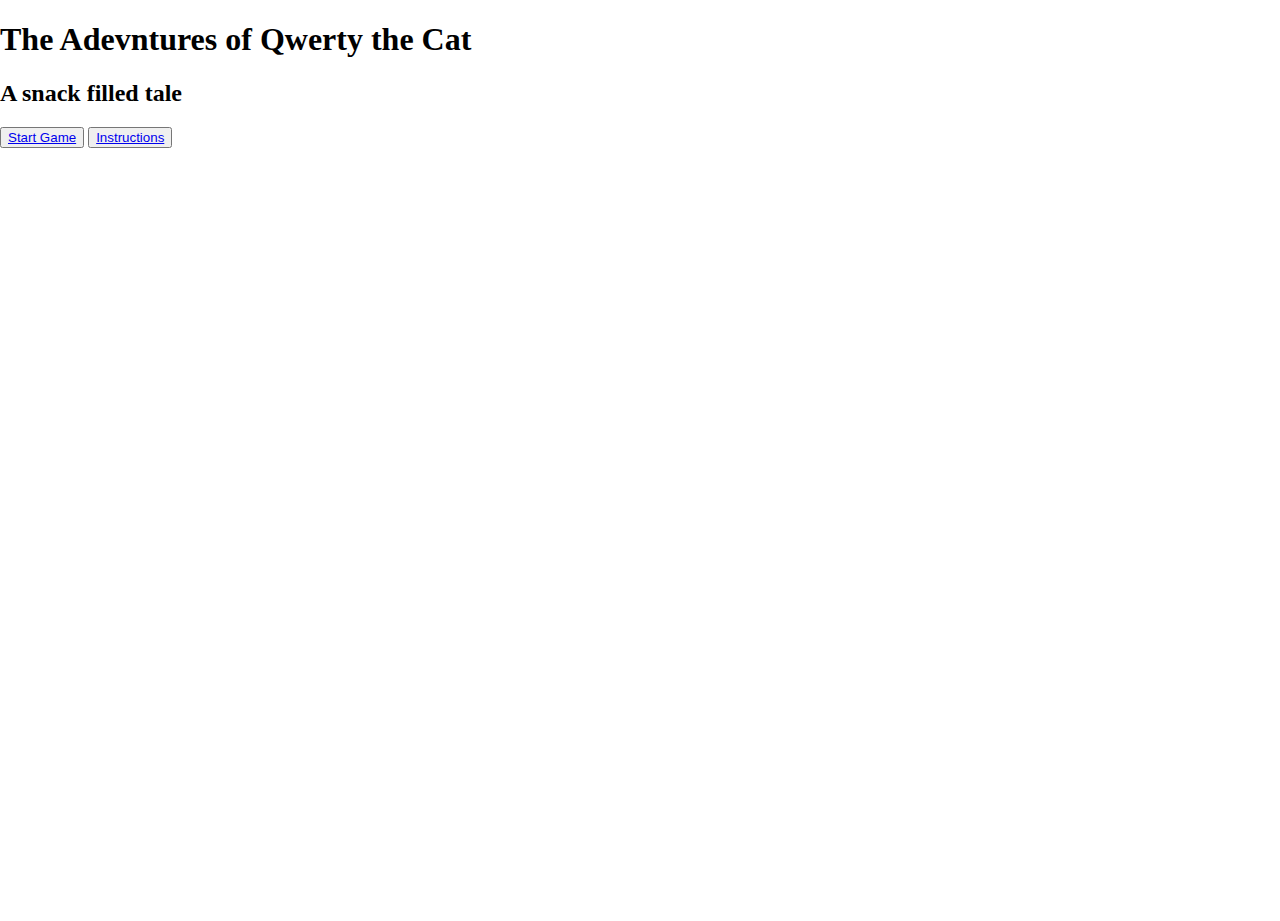
==== index.html @ 493a5de7 "Choices rendering" ====
<!DOCTYPE html>
<html>
<head>
	<title>Qwerty the Cat</title>
	<link rel="stylesheet" type="text/css" href="style.css">
	<script
  src="https://code.jquery.com/jquery-3.2.1.js"
  integrity="sha256-DZAnKJ/6XZ9si04Hgrsxu/8s717jcIzLy3oi35EouyE="
  crossorigin="anonymous"></script>
	<script type="text/javascript" src="main.js"></script>
</head>
<body>
	<div id="container">
		<div id="title">
			<h1>The Adevntures of Qwerty the Cat</h1>
			<h2>A snack filled tale</h2>
		</div>

		<button><a href="game.html">Start Game</a></button>
		<button><a href="instructions.html">Instructions</a></button>
	</div>
</body>
</html>
---- style.css ----
body {
	margin: 0 auto;
		width: 100vw;
	height: 100vh;
/*	background: lightblue;
*/}

#container {

}

.qwerty {
	width: 200px;
	height: 200px;
	background: url('./pusheen.png');
	background-size: contain;
}
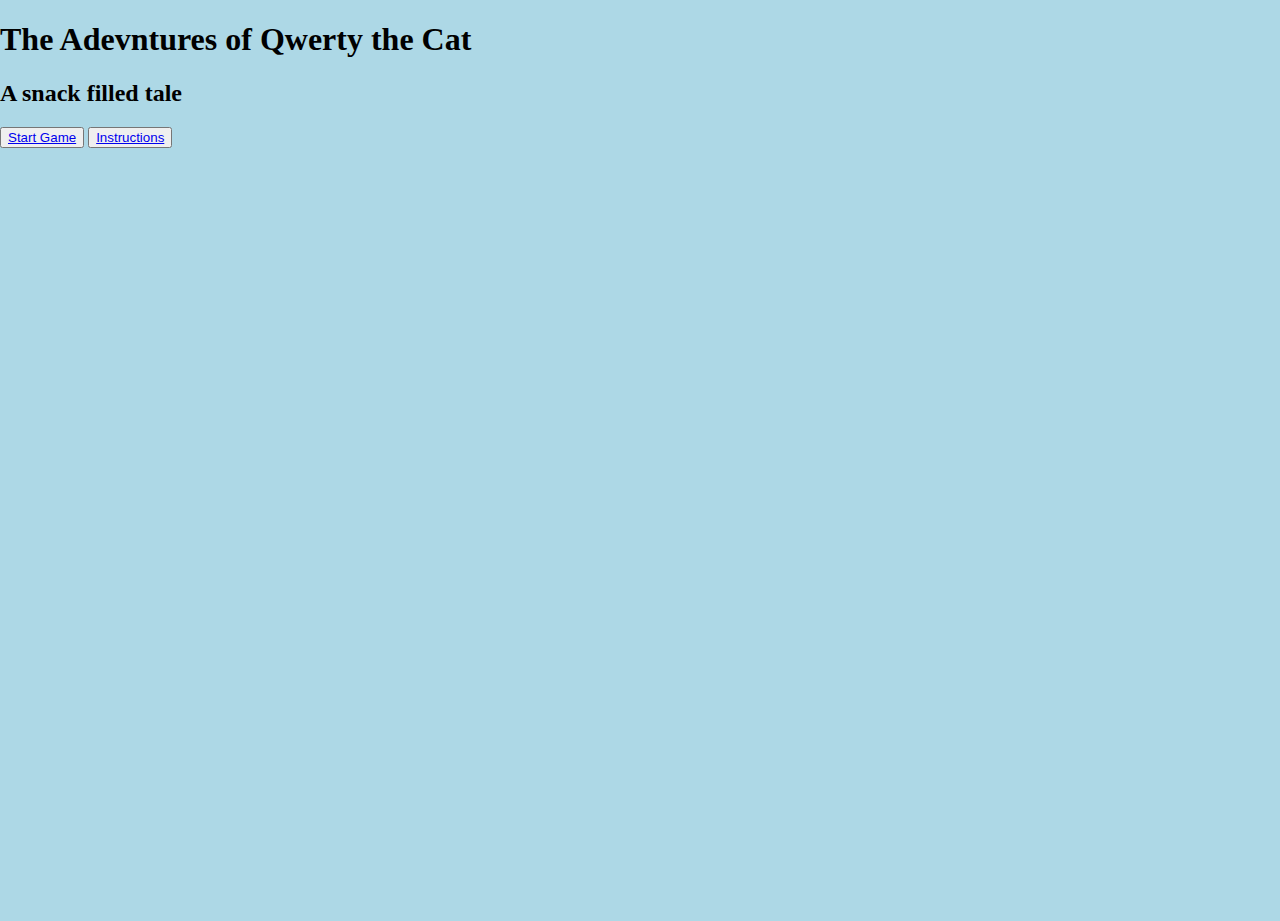
==== commit 7745671e: "Scenes working" ====
--- a/index.html
+++ b/index.html
@@ -3,11 +3,7 @@
 <head>
 	<title>Qwerty the Cat</title>
 	<link rel="stylesheet" type="text/css" href="style.css">
-	<script
-  src="https://code.jquery.com/jquery-3.2.1.js"
-  integrity="sha256-DZAnKJ/6XZ9si04Hgrsxu/8s717jcIzLy3oi35EouyE="
-  crossorigin="anonymous"></script>
-	<script type="text/javascript" src="main.js"></script>
+
 </head>
 <body>
 	<div id="container">
--- a/style.css
+++ b/style.css
@@ -1,9 +1,9 @@
 body {
 	margin: 0 auto;
-		width: 100vw;
+	width: 100vw;
 	height: 100vh;
-/*	background: lightblue;
-*/}
+	background: lightblue;
+}
 
 #container {
 
@@ -14,4 +14,16 @@
 	height: 200px;
 	background: url('./pusheen.png');
 	background-size: contain;
+}
+
+.p {
+/*	width: 400px;
+	height: 400px;*/
+	background: white;
+	border: 5px solid black;
+}
+
+.button {
+	width: 100px;
+	background-color: black;
 }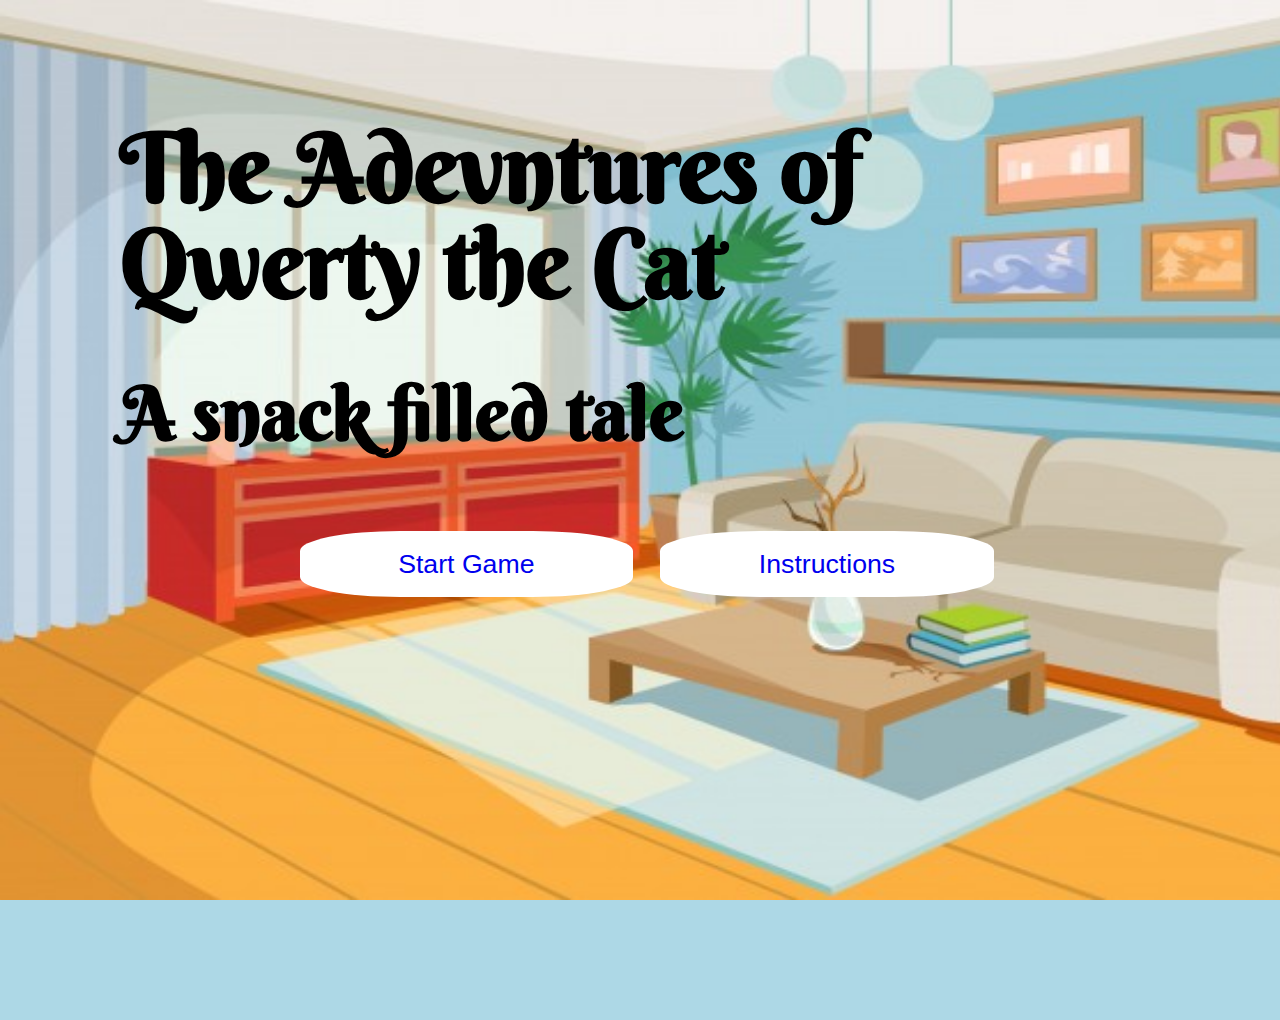
==== commit e1c26860: "Class is toggling" ====
--- a/index.html
+++ b/index.html
@@ -3,17 +3,25 @@
 <head>
 	<title>Qwerty the Cat</title>
 	<link rel="stylesheet" type="text/css" href="style.css">
-
+	<script
+  src="https://code.jquery.com/jquery-3.2.1.js"
+  integrity="sha256-DZAnKJ/6XZ9si04Hgrsxu/8s717jcIzLy3oi35EouyE="
+  crossorigin="anonymous"></script>
+	<script type="text/javascript" src="main.js"></script>
 </head>
 <body>
 	<div id="container">
-		<div id="title">
+		<div class="title">
 			<h1>The Adevntures of Qwerty the Cat</h1>
 			<h2>A snack filled tale</h2>
+				<div class="buttons">
+					<button><a href="game.html">Start Game</a></button>
+					<button><a href="instructions.html">Instructions</a></button>
+<!-- 					<audio>
+						<source src=“./ChibiNinja.mp3” type="audio/mpeg" hidden="true" autoplay></embed>
+			</audio> -->
+				</div>
 		</div>
-
-		<button><a href="game.html">Start Game</a></button>
-		<button><a href="instructions.html">Instructions</a></button>
 	</div>
 </body>
 </html>--- a/style.css
+++ b/style.css
@@ -1,29 +1,240 @@
+/*make buttons in scenes have larger font*/
+
+@import url('https://fonts.googleapis.com/css?family=Berkshire+Swash');
+
 body {
 	margin: 0 auto;
 	width: 100vw;
 	height: 100vh;
-	background: lightblue;
-}
-
-#container {
-
+	background: url('./img/livingroom.jpg') no-repeat;
+	background-color: lightblue;
+	font-family: 'Berkshire Swash', cursive;
+	font-size: 60px;
 }
 
 .qwerty {
-	width: 200px;
-	height: 200px;
-	background: url('./pusheen.png');
+	width: 5em;
+	height: 5em;
+	background: url('./img/pusheen.png');
 	background-size: contain;
-}
-
-.p {
-/*	width: 400px;
-	height: 400px;*/
-	background: white;
-	border: 5px solid black;
-}
-
-.button {
-	width: 100px;
-	background-color: black;
+	margin: .5em 0 0 1em;
+	position: absolute;
+	/*Keeps qwerty in one spot*/
+	top: 480px;
+	left: 50px;
+/*	animation: 10s move linear forwards;
+*/}
+
+.qwerty.stand {
+	background: url('./img/standingpusheen.png') no-repeat;
+	top: 520px;
+	left: 70px;
+	margin: .5em 0 0 1em;
+
+}
+
+@keyframes move {
+	0% {
+		left: 50px;
+		top: 480px;
+	}
+	50% {
+		left: 1000px;
+		transform: rotateY(180deg);
+	}
+	100% {
+		left: 50px;
+		top: 480px;
+	}
+
+}
+@media only screen and (min-width: 400px) and (min-height: 150px) {
+	.title {
+		margin: 2em;
+	}
+	.buttons {
+	text-align: center;
+	}	
+	.active-scene {
+	text-align: center;
+	margin-top: 2em;
+	margin-left: .2em;
+	}
+	body {
+		background-size: 520px 900px;
+	}
+	button {
+		margin: 0 auto;
+		border-radius: 30%;
+		border: none;
+		background: white;
+		margin: 1em 0 0 1em;
+	}
+	h1 {
+		font-size: .75em;
+		line-height: 1;
+		margin-top: 10px;
+	}
+	h2 {
+		font-size: .5em;
+		line-height: 1;
+	}
+	h3 {
+		font-size: .55em
+	}
+	p {
+		font-size: .5em;
+		margin: 0;
+	}
+	.p {
+		font-size: .5em;
+	}
+	button a {
+		font-size: 2em;
+		text-decoration: none;
+	}
+	button p {
+		font-size: 1em;
+	}
+	button {
+		width: 8em;
+		height: 3em;
+	}
+}
+
+@media only screen and (min-width: 550px) {
+	body {
+		background-size:contain;
+		background-size: 600px 900px;
+  }
+	h1 {
+		font-size: .75em;
+		line-height: 1;
+		margin-top: 10px;
+	}
+	h2 {
+		font-size: .45em;
+		line-height: 1;
+	}
+	h3 {
+		font-size: .65em
+	}
+	p {
+		font-size: .6em;
+	}
+	.p {
+		font-size: .6em;
+	}
+	button {
+		width: 10em;
+		height: 3em;
+	}
+}
+
+@media only screen and (min-width: 650px) {
+	body {
+		background-size: 700px 900px;
+	}
+	h1 {
+		font-size: 1em;
+		line-height: 1;
+		margin-top: 10px;
+	}
+	h2 {
+		font-size: .60em;
+		line-height: 1;
+	}
+	h3 {
+		font-size: .75em
+	}
+	p {
+		font-size: .7em;
+	}
+	.p {
+		font-size: .7em;
+	}
+	button {
+		width: 15em;
+		height: 4em;
+	}
+}
+
+@media only screen and (min-width: 750px) {
+	body {
+		background-size: 800px 900px;
+  }
+	h1 {
+		font-size: 1.2em;
+		line-height: 1;
+		margin-top: 10px;
+	}
+	h2 {
+		font-size: .85em;
+		line-height: 1;
+	}
+	h3 {
+		font-size: .85em
+	}
+	p {
+		font-size: .8em;
+	}
+	.p {
+		font-size: .8em;
+	}
+	button {
+		width: 20em;
+		height: 5em;
+	}
+}
+
+@media only screen and (min-width: 850px) {
+	body {
+		background-size: 900px 900px;
+	}
+	h1 {
+		font-size: 1.5em;
+		line-height: 1;
+		margin-top: 10px;
+	}
+	h2 {
+		font-size: 1em;
+		line-height: 1;
+	}
+	h3 {
+		font-size: .95em
+	}
+	p {
+		font-size: .9em;
+	}
+	.p {
+		font-size: .9em;
+	}
+	button {
+		width: 25em;
+		height: 5em;
+	}
+}
+
+@media only screen and (min-width: 950px) {
+	body {
+		background-size: 1440px 900px;
+  }
+	h1 {
+		font-size: 1.6em;
+		line-height: 1;
+		margin-top: 10px;
+	}
+	h2 {
+		font-size: 1.25em;
+		line-height: 1;
+	}
+	h3 {
+		font-size: 1.3em
+	}
+	p {
+		font-size: 1em;
+	}
+	.p {
+		font-size: 1em;
+	}
 }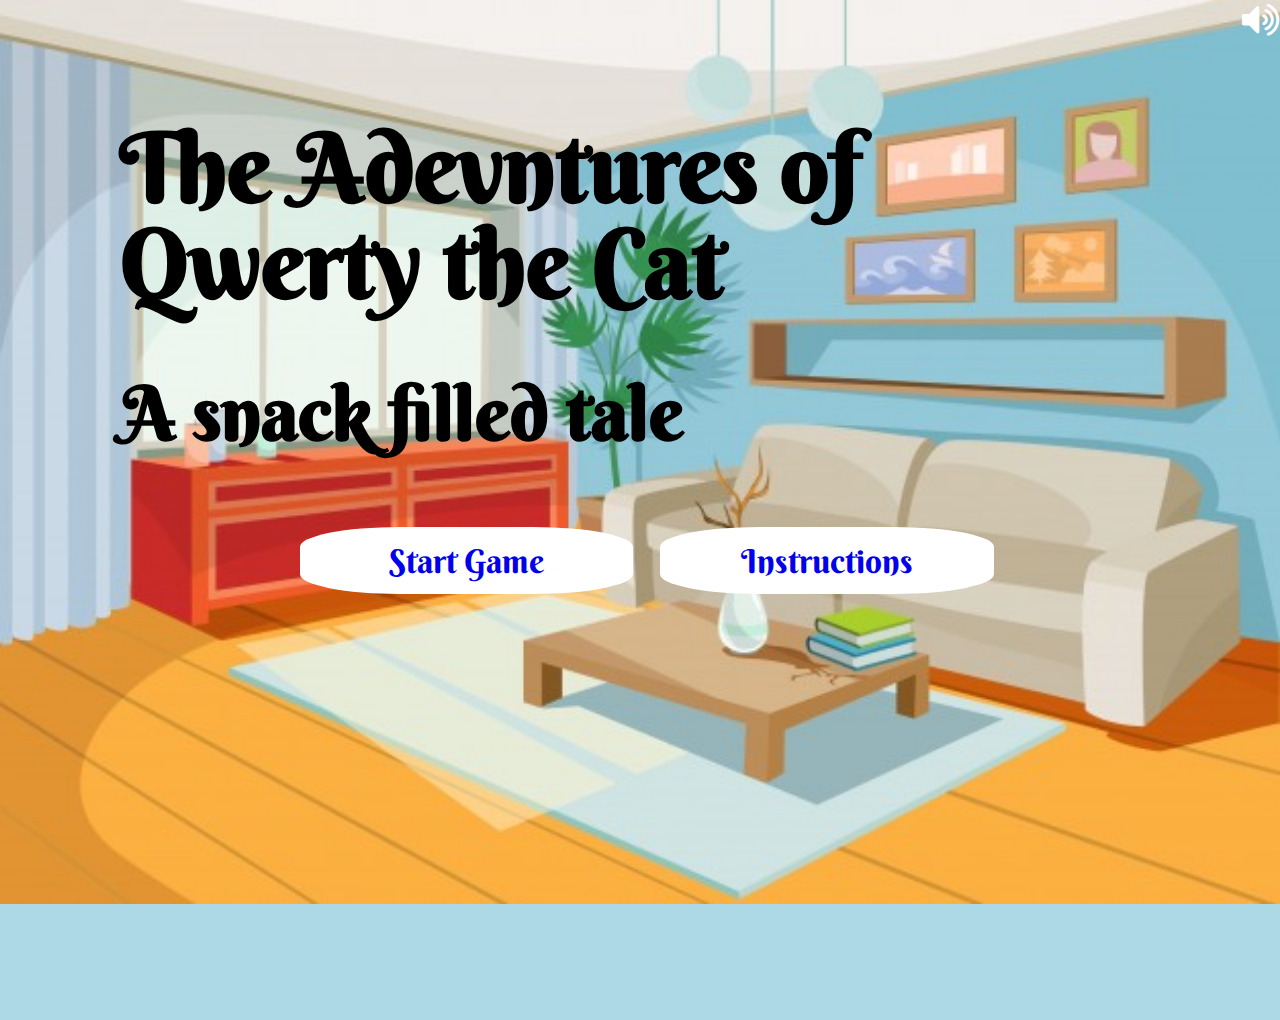
==== commit e343ffaa: "Music working" ====
--- a/index.html
+++ b/index.html
@@ -3,6 +3,7 @@
 <head>
 	<title>Qwerty the Cat</title>
 	<link rel="stylesheet" type="text/css" href="style.css">
+	<link rel="stylesheet" href="./font-awesome/css/font-awesome.min.css">
 	<script
   src="https://code.jquery.com/jquery-3.2.1.js"
   integrity="sha256-DZAnKJ/6XZ9si04Hgrsxu/8s717jcIzLy3oi35EouyE="
@@ -17,9 +18,11 @@
 				<div class="buttons">
 					<button><a href="game.html">Start Game</a></button>
 					<button><a href="instructions.html">Instructions</a></button>
-<!-- 					<audio>
-						<source src=“./ChibiNinja.mp3” type="audio/mpeg" hidden="true" autoplay></embed>
-			</audio> -->
+					<audio id="audio" autoplay loops>
+      				<source src="ChibiNinja.mp3" type="audio/mpeg">
+    			</audio>
+       		<a href="#" id="volume" class="fa fa-volume-up"></a>
+
 				</div>
 		</div>
 	</div>
--- a/style.css
+++ b/style.css
@@ -1,5 +1,3 @@
-/*make buttons in scenes have larger font*/
-
 @import url('https://fonts.googleapis.com/css?family=Berkshire+Swash');
 
 body {
@@ -10,6 +8,21 @@
 	background-color: lightblue;
 	font-family: 'Berkshire Swash', cursive;
 	font-size: 60px;
+	cursor: default;
+}
+
+button a {
+	font-family: 'Berkshire Swash', cursive;
+}
+
+#volume {
+  position: absolute;
+  top: 0;
+  right: 0;
+  font-size: 40px;
+  color: white;
+  text-decoration: none;
+  width: 40px;
 }
 
 .qwerty {
@@ -19,33 +32,37 @@
 	background-size: contain;
 	margin: .5em 0 0 1em;
 	position: absolute;
-	/*Keeps qwerty in one spot*/
-	top: 480px;
-	left: 50px;
 /*	animation: 10s move linear forwards;
 */}
 
 .qwerty.stand {
 	background: url('./img/standingpusheen.png') no-repeat;
-	top: 520px;
-	left: 70px;
+	background-size: 60%;
 	margin: .5em 0 0 1em;
-
-}
-
+}
+
+.p {
+	font-size: .3em;
+	text-align: center;
+	padding: 15px;
+	border-radius: 30%;
+  background: white;
+	display: inline-block;
+	float: left;
+}
 @keyframes move {
 	0% {
 		left: 50px;
 		top: 480px;
 	}
-	50% {
-		left: 1000px;
-		transform: rotateY(180deg);
-	}
 	100% {
+		left: 500px;
+/*		transform: rotateY(180deg);
+*/	}
+/*	100% {
 		left: 50px;
 		top: 480px;
-	}
+	}*/
 
 }
 @media only screen and (min-width: 400px) and (min-height: 150px) {
@@ -60,10 +77,22 @@
 	margin-top: 2em;
 	margin-left: .2em;
 	}
-	body {
-		background-size: 520px 900px;
-	}
-	button {
+	.qwerty {
+		top: 540px;
+		left: 5px;
+	}
+	.qwerty.stand {
+		top: 590px;
+		left: 45px;
+	}
+	.p {
+		margin: 1em;
+		font-size: .5em;
+	}
+	body {
+		background-size: 520px 1000px;
+	}
+	button{
 		margin: 0 auto;
 		border-radius: 30%;
 		border: none;
@@ -86,15 +115,13 @@
 		font-size: .5em;
 		margin: 0;
 	}
-	.p {
-		font-size: .5em;
-	}
-	button a {
-		font-size: 2em;
+	button a {
+		font-size: 1.2em;
 		text-decoration: none;
 	}
 	button p {
-		font-size: 1em;
+		color: red;
+		font-size: 10em;
 	}
 	button {
 		width: 8em;
@@ -105,7 +132,7 @@
 @media only screen and (min-width: 550px) {
 	body {
 		background-size:contain;
-		background-size: 600px 900px;
+		background-size: 600px 1000px;
   }
 	h1 {
 		font-size: .75em;
@@ -122,18 +149,21 @@
 	p {
 		font-size: .6em;
 	}
-	.p {
+/*	.p {
 		font-size: .6em;
-	}
+	}*/
 	button {
 		width: 10em;
 		height: 3em;
 	}
+	button a {
+		font-size: 1.8em;
+	}
 }
 
 @media only screen and (min-width: 650px) {
 	body {
-		background-size: 700px 900px;
+		background-size: 700px 1000px;
 	}
 	h1 {
 		font-size: 1em;
@@ -150,9 +180,9 @@
 	p {
 		font-size: .7em;
 	}
-	.p {
+/*	.p {
 		font-size: .7em;
-	}
+	}*/
 	button {
 		width: 15em;
 		height: 4em;
@@ -161,7 +191,7 @@
 
 @media only screen and (min-width: 750px) {
 	body {
-		background-size: 800px 900px;
+		background-size: 800px 1000px;
   }
 	h1 {
 		font-size: 1.2em;
@@ -179,17 +209,20 @@
 		font-size: .8em;
 	}
 	.p {
-		font-size: .8em;
+		margin: 2em;
 	}
 	button {
 		width: 20em;
 		height: 5em;
 	}
+	button a {
+		font-size: 2em;
+	}
 }
 
 @media only screen and (min-width: 850px) {
 	body {
-		background-size: 900px 900px;
+		background-size: 900px 1000px;
 	}
 	h1 {
 		font-size: 1.5em;
@@ -204,9 +237,6 @@
 		font-size: .95em
 	}
 	p {
-		font-size: .9em;
-	}
-	.p {
 		font-size: .9em;
 	}
 	button {
@@ -217,7 +247,7 @@
 
 @media only screen and (min-width: 950px) {
 	body {
-		background-size: 1440px 900px;
+		background-size: 1440px 1000px;
   }
 	h1 {
 		font-size: 1.6em;
@@ -234,7 +264,24 @@
 	p {
 		font-size: 1em;
 	}
+	button a {
+		font-size: 2.5em;
+	}
+	.qwerty {
+		top: 550px;
+		left: 50px;
+	}
+	.qwerty.stand {
+		top: 590px;
+		left: 90px;
+	}
 	.p {
-		font-size: 1em;
-	}
+		margin: 3em 0 0 10em;
+
+	}
+}
+@media only screen and (min-width: 1200px) {
+	body {
+		background-size: 100%;
+  }
 }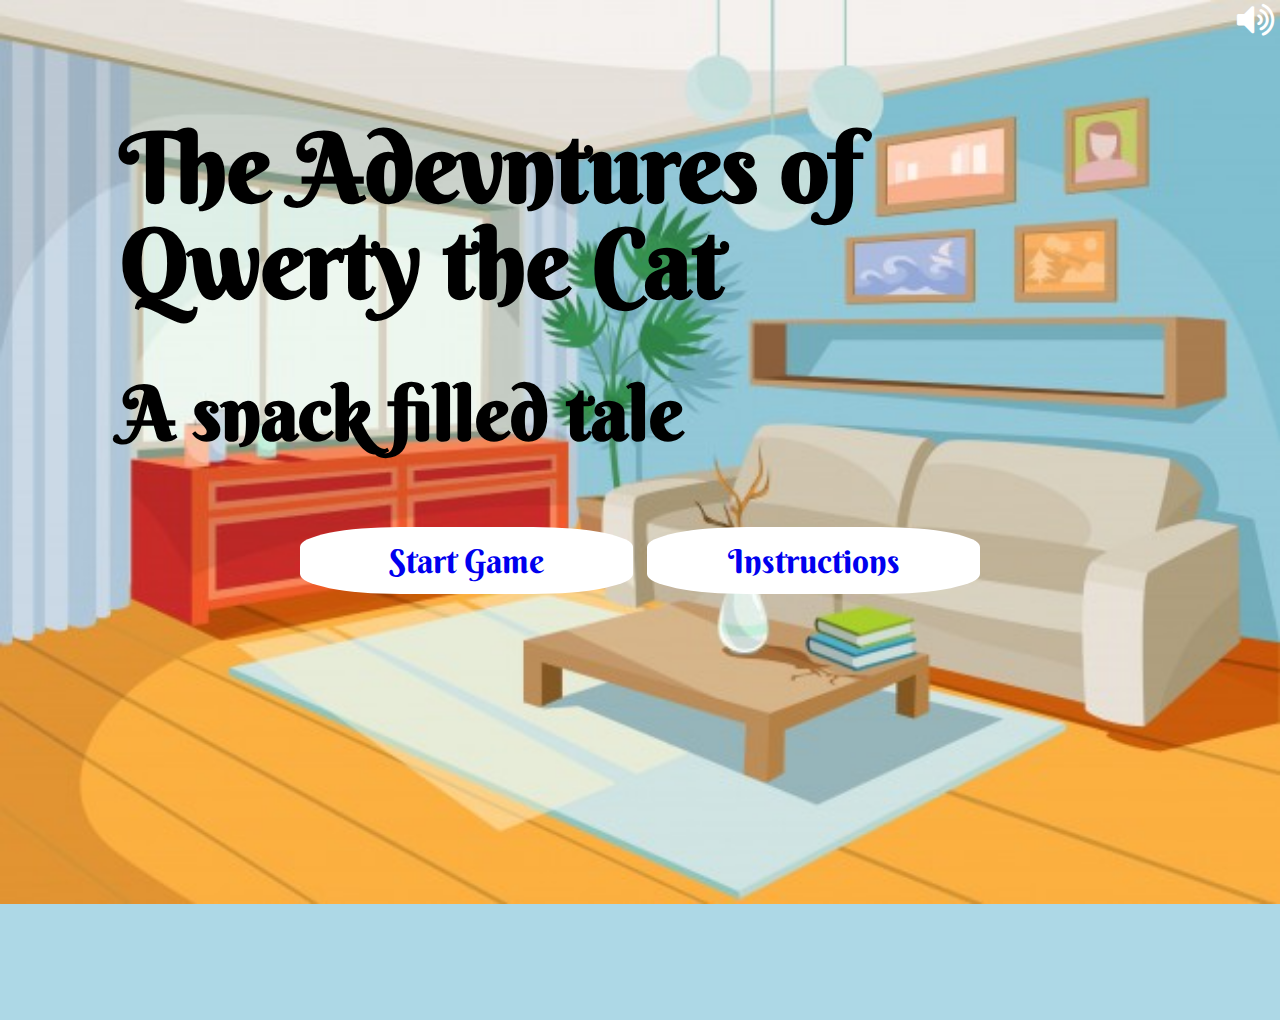
==== commit 1b4b3d7b: "Classes changing" ====
--- a/index.html
+++ b/index.html
@@ -22,7 +22,6 @@
       				<source src="ChibiNinja.mp3" type="audio/mpeg">
     			</audio>
        		<a href="#" id="volume" class="fa fa-volume-up"></a>
-
 				</div>
 		</div>
 	</div>
--- a/style.css
+++ b/style.css
@@ -22,7 +22,14 @@
   font-size: 40px;
   color: white;
   text-decoration: none;
-  width: 40px;
+  width: 50px;
+  height: 50px;
+}
+
+.win {
+	background: url('.img/noodles.png');
+	width: 5em;
+	height: 5em;
 }
 
 .qwerty {
@@ -35,6 +42,16 @@
 /*	animation: 10s move linear forwards;
 */}
 
+.cookie {
+	background: url('./img/eats.png') repeat;
+	margin: 0 auto;
+}
+
+#win {
+	height: 1.5em;
+	width: 1.5em;
+}
+
 .qwerty.stand {
 	background: url('./img/standingpusheen.png') no-repeat;
 	background-size: 60%;
@@ -50,22 +67,9 @@
 	display: inline-block;
 	float: left;
 }
-@keyframes move {
-	0% {
-		left: 50px;
-		top: 480px;
-	}
-	100% {
-		left: 500px;
-/*		transform: rotateY(180deg);
-*/	}
-/*	100% {
-		left: 50px;
-		top: 480px;
-	}*/
-
-}
-@media only screen and (min-width: 400px) and (min-height: 150px) {
+
+
+@media only screen and (min-width: 200px) {
 	.title {
 		margin: 2em;
 	}
@@ -74,8 +78,9 @@
 	}	
 	.active-scene {
 	text-align: center;
-	margin-top: 2em;
-	margin-left: .2em;
+	margin: 2em .2em 0 .2em;
+	background: lightcyan;
+	border-radius: 10%;
 	}
 	.qwerty {
 		top: 540px;
@@ -86,18 +91,24 @@
 		left: 45px;
 	}
 	.p {
-		margin: 1em;
+		margin: 1.3em 4em;
+		background: #AFEEEE;
 		font-size: .5em;
 	}
 	body {
 		background-size: 520px 1000px;
 	}
-	button{
+	button {
 		margin: 0 auto;
 		border-radius: 30%;
 		border: none;
 		background: white;
-		margin: 1em 0 0 1em;
+		width: 8em;
+		height: 3em;
+	}
+	button a {
+		font-size: 1.2em;
+		text-decoration: none;
 	}
 	h1 {
 		font-size: .75em;
@@ -115,18 +126,6 @@
 		font-size: .5em;
 		margin: 0;
 	}
-	button a {
-		font-size: 1.2em;
-		text-decoration: none;
-	}
-	button p {
-		color: red;
-		font-size: 10em;
-	}
-	button {
-		width: 8em;
-		height: 3em;
-	}
 }
 
 @media only screen and (min-width: 550px) {
@@ -149,9 +148,6 @@
 	p {
 		font-size: .6em;
 	}
-/*	.p {
-		font-size: .6em;
-	}*/
 	button {
 		width: 10em;
 		height: 3em;
@@ -180,9 +176,6 @@
 	p {
 		font-size: .7em;
 	}
-/*	.p {
-		font-size: .7em;
-	}*/
 	button {
 		width: 15em;
 		height: 4em;
@@ -277,7 +270,12 @@
 	}
 	.p {
 		margin: 3em 0 0 10em;
-
+	}
+}
+
+@media only screen and (min-width: 950px) {
+	.p {
+		margin: 2em 0 0 11em;
 	}
 }
 @media only screen and (min-width: 1200px) {
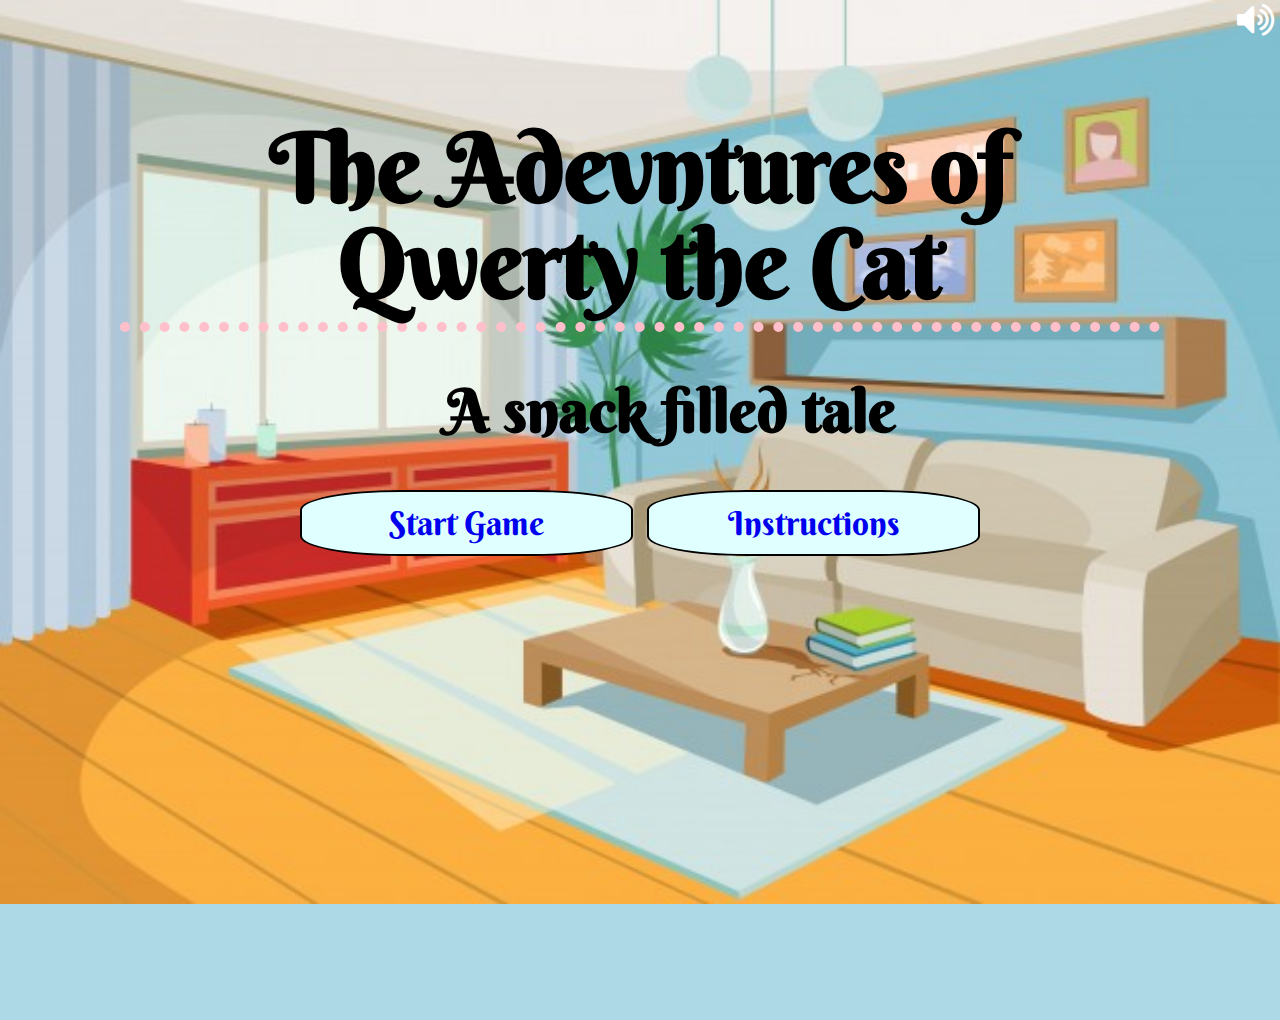
==== commit 830e2ae5: "Project 1" ====
--- a/index.html
+++ b/index.html
@@ -14,6 +14,7 @@
 	<div id="container">
 		<div class="title">
 			<h1>The Adevntures of Qwerty the Cat</h1>
+			<div id="border"></div>
 			<h2>A snack filled tale</h2>
 				<div class="buttons">
 					<button><a href="game.html">Start Game</a></button>
--- a/style.css
+++ b/style.css
@@ -26,12 +26,6 @@
   height: 50px;
 }
 
-.win {
-	background: url('.img/noodles.png');
-	width: 5em;
-	height: 5em;
-}
-
 .qwerty {
 	width: 5em;
 	height: 5em;
@@ -39,17 +33,11 @@
 	background-size: contain;
 	margin: .5em 0 0 1em;
 	position: absolute;
-/*	animation: 10s move linear forwards;
-*/}
+}
 
 .cookie {
 	background: url('./img/eats.png') repeat;
 	margin: 0 auto;
-}
-
-#win {
-	height: 1.5em;
-	width: 1.5em;
 }
 
 .qwerty.stand {
@@ -68,6 +56,25 @@
 	float: left;
 }
 
+.p:hover{
+	cursor: pointer;
+}
+
+#border {
+
+}
+
+h1 {
+	padding-bottom: 10px;
+  border-width: 10px;
+  border-bottom-style: dotted;
+ 	border-color: pink;
+ 	text-align: center;
+}
+
+h2 {
+	text-align: center;
+}
 
 @media only screen and (min-width: 200px) {
 	.title {
@@ -79,8 +86,10 @@
 	.active-scene {
 	text-align: center;
 	margin: 2em .2em 0 .2em;
+	padding: .2em;
 	background: lightcyan;
-	border-radius: 10%;
+	border-radius: 20%;
+	border-style: outset;
 	}
 	.qwerty {
 		top: 540px;
@@ -91,8 +100,9 @@
 		left: 45px;
 	}
 	.p {
-		margin: 1.3em 4em;
-		background: #AFEEEE;
+		margin: 1em 0 0 .3em;
+		background: pink;
+		border-style: double;
 		font-size: .5em;
 	}
 	body {
@@ -101,8 +111,8 @@
 	button {
 		margin: 0 auto;
 		border-radius: 30%;
-		border: none;
-		background: white;
+		background: lightcyan;
+		border-style: double;
 		width: 8em;
 		height: 3em;
 	}
@@ -130,8 +140,8 @@
 
 @media only screen and (min-width: 550px) {
 	body {
-		background-size:contain;
-		background-size: 600px 1000px;
+		background-size: contain;
+		background-size: 700px 1000px;
   }
 	h1 {
 		font-size: .75em;
@@ -149,8 +159,8 @@
 		font-size: .6em;
 	}
 	button {
-		width: 10em;
-		height: 3em;
+		width: 10.3em;
+		height: 5em;
 	}
 	button a {
 		font-size: 1.8em;
@@ -275,11 +285,16 @@
 
 @media only screen and (min-width: 950px) {
 	.p {
-		margin: 2em 0 0 11em;
+		margin: 2em 0 0 9em;
 	}
 }
 @media only screen and (min-width: 1200px) {
 	body {
 		background-size: 100%;
   }
+  h2 {
+  	margin-left: 1em;
+  	font-size: 1em;
+  	line-height: .5; 
+  }
 }